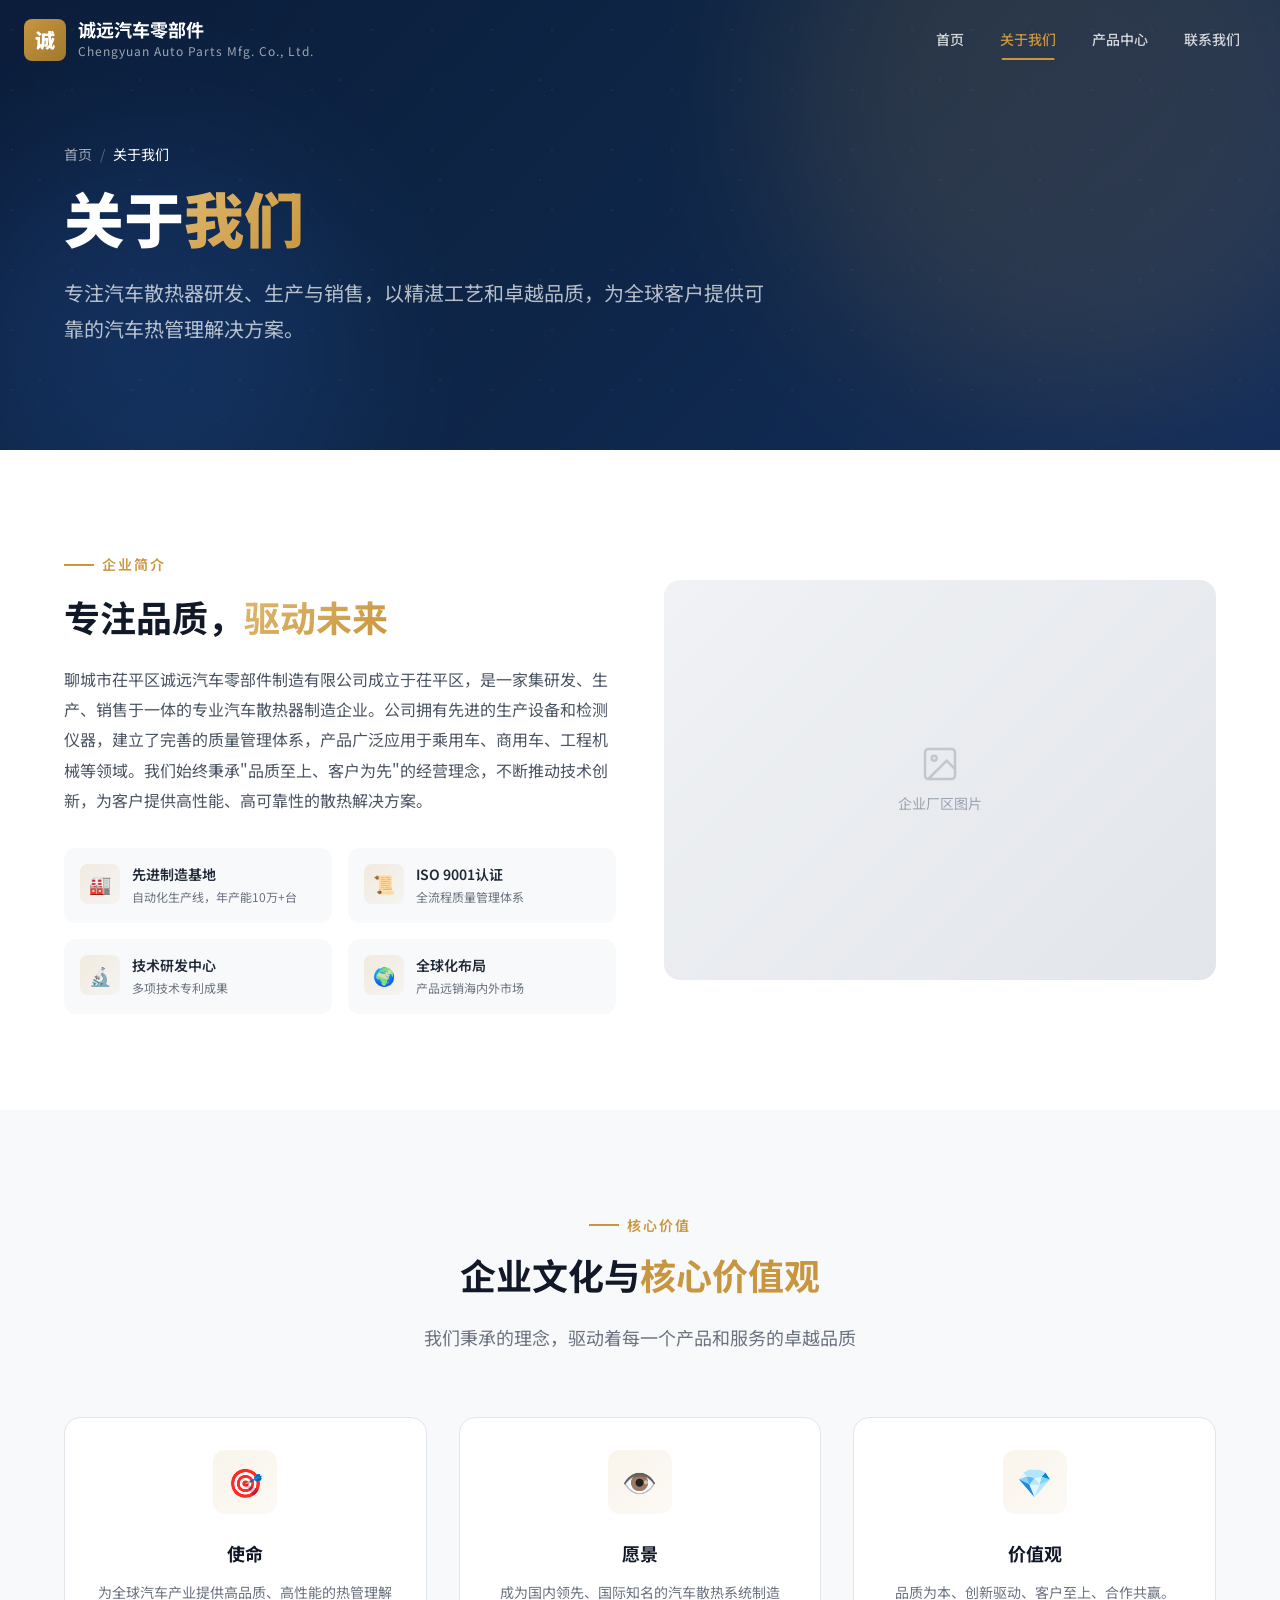
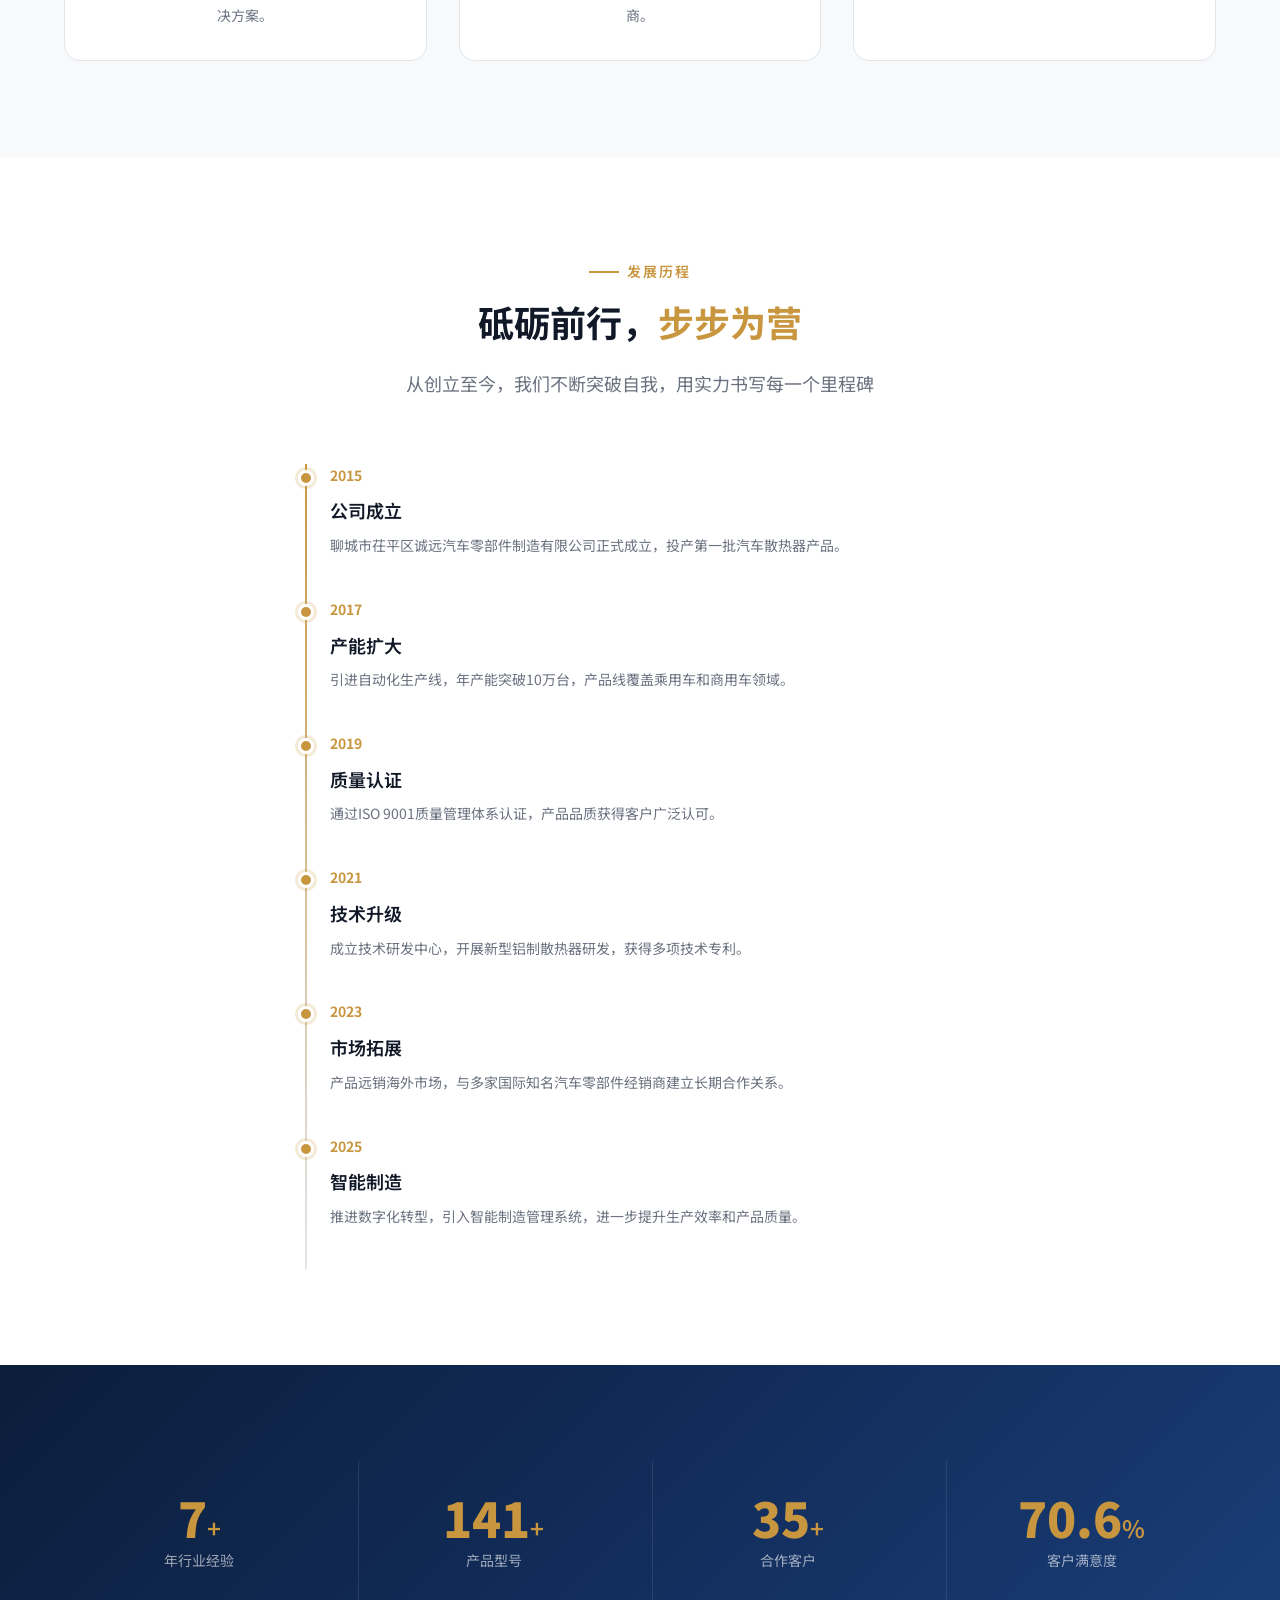
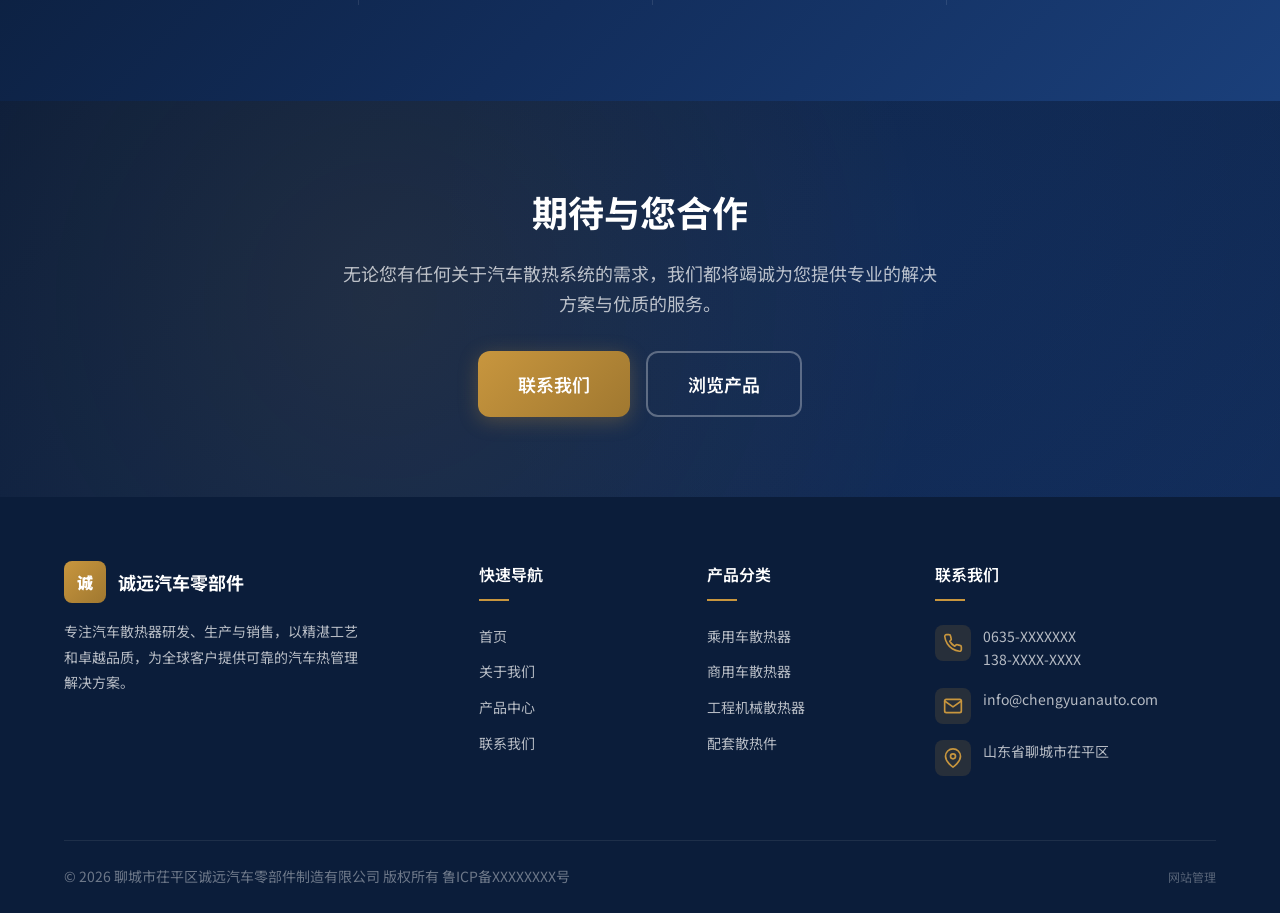
==== about.html @ 33e64402 "feat: init project with gitignore" ====
<!DOCTYPE html>
<html lang="zh-CN">
<head>
  <meta charset="UTF-8">
  <meta name="viewport" content="width=device-width, initial-scale=1.0">
  <meta http-equiv="X-UA-Compatible" content="IE=edge">

  <!-- SEO Meta -->
  <title>关于我们 - 诚远汽车零部件</title>
  <meta name="description" content="了解聊城市茌平区诚远汽车零部件制造有限公司 — 专注汽车散热器研发、生产与销售，以精湛工艺和卓越品质，为全球客户提供可靠的汽车热管理解决方案。">
  <meta name="keywords" content="诚远汽车零部件,关于我们,汽车散热器,散热器制造,企业介绍,发展历程,核心价值观">
  <meta name="author" content="聊城市茌平区诚远汽车零部件制造有限公司">

  <!-- Open Graph -->
  <meta property="og:title" content="关于我们 - 诚远汽车零部件">
  <meta property="og:description" content="专注汽车散热器研发、生产与销售，以精湛工艺和卓越品质，为全球客户提供可靠的汽车热管理解决方案。">
  <meta property="og:type" content="website">
  <meta property="og:locale" content="zh_CN">

  <!-- Favicon placeholder -->
  <link rel="icon" type="image/svg+xml" href="data:image/svg+xml,<svg xmlns='http://www.w3.org/2000/svg' viewBox='0 0 100 100'><text y='.9em' font-size='90'>🏭</text></svg>">

  <!-- Shared Styles -->
  <link rel="stylesheet" href="css/style.css">

  <!-- Page-specific styles -->
  <style>
    /* ---- About Intro Highlights ---- */
    .about-intro__text h2 {
      font-size: var(--font-size-4xl);
      font-weight: 700;
      color: var(--color-gray-900);
      line-height: 1.3;
      margin-bottom: var(--space-6);
    }

    .about-intro__text h2 .highlight {
      background: linear-gradient(135deg, var(--color-accent-light), var(--color-accent));
      -webkit-background-clip: text;
      -webkit-text-fill-color: transparent;
      background-clip: text;
    }

    .about-intro__text p {
      font-size: var(--font-size-base);
      color: var(--color-gray-600);
      line-height: 1.9;
      margin-bottom: var(--space-6);
    }

    .about-intro__highlights {
      display: grid;
      grid-template-columns: 1fr 1fr;
      gap: var(--space-4);
      margin-top: var(--space-8);
    }

    .about-intro__highlight-item {
      display: flex;
      align-items: flex-start;
      gap: var(--space-3);
      padding: var(--space-4);
      background: var(--color-gray-50);
      border-radius: var(--radius-lg);
      transition: all var(--transition-base);
    }

    .about-intro__highlight-item:hover {
      background: var(--color-white);
      box-shadow: var(--shadow-md);
      transform: translateY(-2px);
    }

    .about-intro__highlight-icon {
      width: 40px;
      height: 40px;
      background: linear-gradient(135deg, rgba(200,150,62,0.15), rgba(200,150,62,0.05));
      border-radius: var(--radius-md);
      display: flex;
      align-items: center;
      justify-content: center;
      font-size: 18px;
      flex-shrink: 0;
    }

    .about-intro__highlight-text {
      font-size: var(--font-size-sm);
      font-weight: 600;
      color: var(--color-gray-800);
      line-height: 1.5;
    }

    .about-intro__highlight-sub {
      font-size: var(--font-size-xs);
      color: var(--color-gray-500);
      font-weight: 400;
      margin-top: 2px;
    }

    /* ---- Values Section Header ---- */
    .values-section .section-header {
      text-align: center;
    }

    .values-section .section-subtitle {
      margin: 0 auto;
    }

    /* ---- Timeline Section Header ---- */
    .timeline-section .section-header {
      text-align: center;
    }

    .timeline-section .section-subtitle {
      margin: 0 auto;
    }

    .timeline-wrapper {
      max-width: 700px;
      margin: 0 auto;
    }

    /* ---- Stats divider line ---- */
    .stats-bar__item + .stats-bar__item {
      border-left: 1px solid rgba(255,255,255,0.1);
    }

    /* ---- Responsive for highlight grid ---- */
    @media (max-width: 480px) {
      .about-intro__highlights {
        grid-template-columns: 1fr;
      }

      .stats-bar__item + .stats-bar__item {
        border-left: none;
      }
    }
  </style>
</head>
<body>

  <!-- ==========================================================
       Section 1: Page Hero (.hero--small)
       ========================================================== -->
  <section class="hero hero--small">
    <div class="hero__bg-pattern"></div>
    <div class="hero__gradient-orb hero__gradient-orb--1"></div>
    <div class="hero__gradient-orb hero__gradient-orb--2"></div>
    <div class="container">
      <div class="hero__content" style="padding-top: 0;">
        <!-- Breadcrumb -->
        <nav class="breadcrumb" aria-label="面包屑导航">
          <a href="index.html">首页</a>
          <span class="separator">/</span>
          <span class="current">关于我们</span>
        </nav>
        <!-- Title -->
        <h1 class="hero__title" style="opacity:1; animation:none;">关于<span class="highlight">我们</span></h1>
        <!-- Subtitle populated from CMS -->
        <p class="hero__desc" id="hero-subtitle" style="opacity:1; animation:none;"></p>
      </div>
    </div>
  </section>

  <!-- ==========================================================
       Section 2: Company Intro
       ========================================================== -->
  <section class="section">
    <div class="container">
      <div class="about-intro">
        <!-- Left: Text Content -->
        <div class="about-intro__text reveal">
          <div class="section-label">企业简介</div>
          <h2>专注品质，<span class="highlight">驱动未来</span></h2>
          <p id="company-description"></p>
          <div class="about-intro__highlights" id="company-highlights">
            <!-- Populated by JS -->
          </div>
        </div>
        <!-- Right: Image Placeholder -->
        <div class="about-intro__image reveal reveal--delay-2" id="company-image">
          <!-- Populated by JS -->
        </div>
      </div>
    </div>
  </section>

  <!-- ==========================================================
       Section 3: Core Values
       ========================================================== -->
  <section class="section section--gray values-section">
    <div class="container">
      <div class="section-header text-center reveal">
        <div class="section-label" style="justify-content: center;">核心价值</div>
        <h2 class="section-title">企业文化与<span class="text-accent">核心价值观</span></h2>
        <p class="section-subtitle" style="margin: 0 auto;">我们秉承的理念，驱动着每一个产品和服务的卓越品质</p>
      </div>
      <div class="about-values" id="values-grid">
        <!-- Populated by JS -->
      </div>
    </div>
  </section>

  <!-- ==========================================================
       Section 4: Development History (Timeline)
       ========================================================== -->
  <section class="section timeline-section">
    <div class="container">
      <div class="section-header text-center reveal">
        <div class="section-label" style="justify-content: center;">发展历程</div>
        <h2 class="section-title">砥砺前行，<span class="text-accent">步步为营</span></h2>
        <p class="section-subtitle" style="margin: 0 auto;">从创立至今，我们不断突破自我，用实力书写每一个里程碑</p>
      </div>
      <div class="timeline-wrapper">
        <div class="timeline" id="timeline-list">
          <!-- Populated by JS -->
        </div>
      </div>
    </div>
  </section>

  <!-- ==========================================================
       Section 5: Stats Bar
       ========================================================== -->
  <section class="section section--accent-gradient">
    <div class="container">
      <div class="stats-bar reveal" id="stats-bar">
        <!-- Populated by JS -->
      </div>
    </div>
  </section>

  <!-- ==========================================================
       Section 6: CTA Section
       ========================================================== -->
  <section class="cta">
    <div class="cta__bg"></div>
    <div class="container">
      <div class="cta__content reveal">
        <h2 class="cta__title">期待与您合作</h2>
        <p class="cta__desc">无论您有任何关于汽车散热系统的需求，我们都将竭诚为您提供专业的解决方案与优质的服务。</p>
        <div style="display: flex; gap: var(--space-4); justify-content: center; flex-wrap: wrap;">
          <a href="contact.html" class="btn btn-primary btn-lg">联系我们</a>
          <a href="products.html" class="btn btn-outline btn-lg" style="border-color: rgba(255,255,255,0.3); color: var(--color-white);">浏览产品</a>
        </div>
      </div>
    </div>
  </section>

  <!-- ==========================================================
       Scripts
       ========================================================== -->
  <script src="js/data.js"></script>
  <script src="js/main.js"></script>
  <script>
    (function () {
      // ---- Read CMS data ----
      const company = CMS.get('company');
      const values  = CMS.get('values');
      const milestones = CMS.get('milestones');
      const stats   = CMS.get('stats');

      // ---- 1. Hero subtitle ----
      const heroSub = document.getElementById('hero-subtitle');
      if (heroSub) {
        heroSub.textContent = company.description || '';
      }

      // ---- 2. Company Intro ----
      const descEl = document.getElementById('company-description');
      if (descEl) {
        descEl.textContent = company.descriptionLong || company.description || '';
      }

      // Key highlights
      const highlightsData = [
        { icon: '🏭', title: '先进制造基地', sub: '自动化生产线，年产能10万+台' },
        { icon: '📜', title: 'ISO 9001认证', sub: '全流程质量管理体系' },
        { icon: '🔬', title: '技术研发中心', sub: '多项技术专利成果' },
        { icon: '🌍', title: '全球化布局', sub: '产品远销海内外市场' },
      ];

      const highlightsEl = document.getElementById('company-highlights');
      if (highlightsEl) {
        highlightsEl.innerHTML = highlightsData.map(h => `
          <div class="about-intro__highlight-item">
            <div class="about-intro__highlight-icon">${h.icon}</div>
            <div>
              <div class="about-intro__highlight-text">${h.title}</div>
              <div class="about-intro__highlight-sub">${h.sub}</div>
            </div>
          </div>
        `).join('');
      }

      // Company image
      const imgEl = document.getElementById('company-image');
      if (imgEl) {
        imgEl.innerHTML = getImageHTML('', '诚远汽车零部件厂区', '企业厂区图片');
      }

      // ---- 3. Core Values ----
      const valuesGrid = document.getElementById('values-grid');
      if (valuesGrid && values) {
        valuesGrid.innerHTML = values.map((v, i) => `
          <div class="feature-card reveal reveal--delay-${i + 1}">
            <div class="feature-card__icon">${v.icon}</div>
            <h3 class="feature-card__title">${v.title}</h3>
            <p class="feature-card__desc">${v.description}</p>
          </div>
        `).join('');
      }

      // ---- 4. Timeline ----
      const timelineList = document.getElementById('timeline-list');
      if (timelineList && milestones) {
        timelineList.innerHTML = milestones.map((m, i) => `
          <div class="timeline__item reveal reveal--delay-${Math.min(i + 1, 5)}">
            <div class="timeline__year">${m.year}</div>
            <h3 class="timeline__title">${m.title}</h3>
            <p class="timeline__desc">${m.description}</p>
          </div>
        `).join('');
      }

      // ---- 5. Stats Bar ----
      const statsBar = document.getElementById('stats-bar');
      if (statsBar && stats) {
        statsBar.innerHTML = stats.map(s => `
          <div class="stats-bar__item">
            <div class="stats-bar__number">
              <span data-count="${s.number}">0</span><span class="unit">${s.unit}</span>
            </div>
            <div class="stats-bar__label">${s.label}</div>
          </div>
        `).join('');
      }

      // ---- Initialize shared page components ----
      initPage();
    })();
  </script>

</body>
</html>
---- css/style.css ----
/* ===================================================
   诚远汽车零部件 — 企业官网设计系统
   Style: Premium Business / Navy + Gold
   =================================================== */

/* ---------- Google Fonts ---------- */
@import url('https://fonts.googleapis.com/css2?family=Noto+Sans+SC:wght@300;400;500;600;700;900&display=swap');

/* ---------- CSS Custom Properties ---------- */
:root {
  /* Brand Colors */
  --color-primary-dark: #0B1D3A;
  --color-primary: #122D5B;
  --color-primary-light: #1A3F7A;
  --color-accent: #C8963E;
  --color-accent-light: #E0B86E;
  --color-accent-dark: #A07830;

  /* Neutrals */
  --color-white: #FFFFFF;
  --color-gray-50: #F8F9FB;
  --color-gray-100: #F0F2F5;
  --color-gray-200: #E2E5EA;
  --color-gray-300: #C8CDD5;
  --color-gray-400: #9CA3AF;
  --color-gray-500: #6B7280;
  --color-gray-600: #4B5563;
  --color-gray-700: #374151;
  --color-gray-800: #1F2937;
  --color-gray-900: #111827;

  /* Semantic */
  --color-success: #10B981;
  --color-warning: #F59E0B;
  --color-error: #EF4444;
  --color-info: #3B82F6;

  /* Typography */
  --font-family: 'Noto Sans SC', -apple-system, BlinkMacSystemFont, 'Segoe UI', sans-serif;
  --font-size-xs: 0.75rem;
  --font-size-sm: 0.875rem;
  --font-size-base: 1rem;
  --font-size-lg: 1.125rem;
  --font-size-xl: 1.25rem;
  --font-size-2xl: 1.5rem;
  --font-size-3xl: 1.875rem;
  --font-size-4xl: 2.25rem;
  --font-size-5xl: 3rem;
  --font-size-6xl: 3.75rem;

  /* Spacing */
  --space-1: 0.25rem;
  --space-2: 0.5rem;
  --space-3: 0.75rem;
  --space-4: 1rem;
  --space-5: 1.25rem;
  --space-6: 1.5rem;
  --space-8: 2rem;
  --space-10: 2.5rem;
  --space-12: 3rem;
  --space-16: 4rem;
  --space-20: 5rem;
  --space-24: 6rem;

  /* Shadows */
  --shadow-sm: 0 1px 2px rgba(0,0,0,0.05);
  --shadow-md: 0 4px 6px -1px rgba(0,0,0,0.1), 0 2px 4px -2px rgba(0,0,0,0.1);
  --shadow-lg: 0 10px 15px -3px rgba(0,0,0,0.1), 0 4px 6px -4px rgba(0,0,0,0.1);
  --shadow-xl: 0 20px 25px -5px rgba(0,0,0,0.1), 0 8px 10px -6px rgba(0,0,0,0.1);
  --shadow-2xl: 0 25px 50px -12px rgba(0,0,0,0.25);
  --shadow-gold: 0 4px 20px rgba(200,150,62,0.3);

  /* Border Radius */
  --radius-sm: 4px;
  --radius-md: 8px;
  --radius-lg: 12px;
  --radius-xl: 16px;
  --radius-2xl: 24px;
  --radius-full: 9999px;

  /* Transitions */
  --transition-fast: 150ms ease;
  --transition-base: 250ms ease;
  --transition-slow: 400ms ease;
  --transition-spring: 500ms cubic-bezier(0.34, 1.56, 0.64, 1);

  /* Layout */
  --header-height: 80px;
  --container-max: 1200px;
  --container-wide: 1400px;
}

/* ---------- Reset & Base ---------- */
*, *::before, *::after {
  margin: 0;
  padding: 0;
  box-sizing: border-box;
}

html {
  scroll-behavior: smooth;
  font-size: 16px;
  -webkit-font-smoothing: antialiased;
  -moz-osx-font-smoothing: grayscale;
}

body {
  font-family: var(--font-family);
  font-size: var(--font-size-base);
  line-height: 1.7;
  color: var(--color-gray-700);
  background: var(--color-white);
  overflow-x: hidden;
}

img {
  max-width: 100%;
  height: auto;
  display: block;
}

a {
  text-decoration: none;
  color: inherit;
  transition: color var(--transition-base);
}

ul, ol {
  list-style: none;
}

button {
  cursor: pointer;
  font-family: inherit;
  border: none;
  background: none;
}

input, textarea, select {
  font-family: inherit;
  font-size: inherit;
}

/* ---------- Utility Classes ---------- */
.container {
  width: 100%;
  max-width: var(--container-max);
  margin: 0 auto;
  padding: 0 var(--space-6);
}

.container-wide {
  max-width: var(--container-wide);
}

.section {
  padding: var(--space-24) 0;
}

.section--dark {
  background: var(--color-primary-dark);
  color: var(--color-white);
}

.section--gray {
  background: var(--color-gray-50);
}

.section--accent-gradient {
  background: linear-gradient(135deg, var(--color-primary-dark) 0%, var(--color-primary) 50%, var(--color-primary-light) 100%);
  color: var(--color-white);
}

.text-center { text-align: center; }
.text-left { text-align: left; }
.text-right { text-align: right; }

.text-accent { color: var(--color-accent); }
.text-primary { color: var(--color-primary); }
.text-white { color: var(--color-white); }
.text-gray { color: var(--color-gray-500); }

.font-light { font-weight: 300; }
.font-medium { font-weight: 500; }
.font-semibold { font-weight: 600; }
.font-bold { font-weight: 700; }

.flex { display: flex; }
.flex-col { flex-direction: column; }
.flex-wrap { flex-wrap: wrap; }
.items-center { align-items: center; }
.justify-center { justify-content: center; }
.justify-between { justify-content: space-between; }
.gap-4 { gap: var(--space-4); }
.gap-6 { gap: var(--space-6); }
.gap-8 { gap: var(--space-8); }

/* ---------- Typography ---------- */
.section-label {
  display: inline-flex;
  align-items: center;
  gap: var(--space-2);
  font-size: var(--font-size-sm);
  font-weight: 600;
  color: var(--color-accent);
  text-transform: uppercase;
  letter-spacing: 2px;
  margin-bottom: var(--space-4);
}

.section-label::before {
  content: '';
  display: inline-block;
  width: 30px;
  height: 2px;
  background: var(--color-accent);
}

.section-title {
  font-size: var(--font-size-4xl);
  font-weight: 700;
  line-height: 1.2;
  margin-bottom: var(--space-6);
  color: var(--color-gray-900);
}

.section--dark .section-title,
.section--accent-gradient .section-title {
  color: var(--color-white);
}

.section-subtitle {
  font-size: var(--font-size-lg);
  color: var(--color-gray-500);
  max-width: 600px;
  line-height: 1.8;
}

.section--dark .section-subtitle,
.section--accent-gradient .section-subtitle {
  color: rgba(255,255,255,0.7);
}

.section-header {
  margin-bottom: var(--space-16);
}

/* ---------- Buttons ---------- */
.btn {
  display: inline-flex;
  align-items: center;
  justify-content: center;
  gap: var(--space-2);
  padding: var(--space-3) var(--space-8);
  font-size: var(--font-size-base);
  font-weight: 600;
  border-radius: var(--radius-md);
  transition: all var(--transition-base);
  white-space: nowrap;
  position: relative;
  overflow: hidden;
}

.btn::after {
  content: '';
  position: absolute;
  inset: 0;
  background: linear-gradient(120deg, transparent 30%, rgba(255,255,255,0.15) 50%, transparent 70%);
  transform: translateX(-100%);
  transition: transform 0.6s ease;
}

.btn:hover::after {
  transform: translateX(100%);
}

.btn-primary {
  background: linear-gradient(135deg, var(--color-accent) 0%, var(--color-accent-dark) 100%);
  color: var(--color-white);
  box-shadow: var(--shadow-gold);
}

.btn-primary:hover {
  transform: translateY(-2px);
  box-shadow: 0 6px 25px rgba(200,150,62,0.4);
}

.btn-outline {
  border: 2px solid var(--color-accent);
  color: var(--color-accent);
  background: transparent;
}

.btn-outline:hover {
  background: var(--color-accent);
  color: var(--color-white);
  transform: translateY(-2px);
}

.btn-white {
  background: var(--color-white);
  color: var(--color-primary-dark);
  box-shadow: var(--shadow-md);
}

.btn-white:hover {
  transform: translateY(-2px);
  box-shadow: var(--shadow-lg);
}

.btn-lg {
  padding: var(--space-4) var(--space-10);
  font-size: var(--font-size-lg);
  border-radius: var(--radius-lg);
}

.btn-sm {
  padding: var(--space-2) var(--space-5);
  font-size: var(--font-size-sm);
}

/* ---------- Header / Navigation ---------- */
.header {
  position: fixed;
  top: 0;
  left: 0;
  right: 0;
  height: var(--header-height);
  z-index: 1000;
  transition: all var(--transition-slow);
}

.header--transparent {
  background: transparent;
}

.header--solid {
  background: rgba(11, 29, 58, 0.95);
  backdrop-filter: blur(20px);
  -webkit-backdrop-filter: blur(20px);
  box-shadow: 0 2px 20px rgba(0,0,0,0.2);
}

.header__inner {
  display: flex;
  align-items: center;
  justify-content: space-between;
  height: 100%;
  max-width: var(--container-wide);
  margin: 0 auto;
  padding: 0 var(--space-6);
}

.header__logo {
  display: flex;
  align-items: center;
  gap: var(--space-3);
}

.header__logo-img {
  height: 42px;
  width: auto;
}

.header__logo-placeholder {
  width: 42px;
  height: 42px;
  background: linear-gradient(135deg, var(--color-accent), var(--color-accent-dark));
  border-radius: var(--radius-md);
  display: flex;
  align-items: center;
  justify-content: center;
  font-weight: 900;
  font-size: var(--font-size-xl);
  color: var(--color-white);
}

.header__logo-text {
  display: flex;
  flex-direction: column;
}

.header__logo-name {
  font-size: var(--font-size-lg);
  font-weight: 700;
  color: var(--color-white);
  line-height: 1.2;
}

.header__logo-sub {
  font-size: var(--font-size-xs);
  color: rgba(255,255,255,0.6);
  letter-spacing: 1px;
}

.header__nav {
  display: flex;
  align-items: center;
  gap: var(--space-1);
}

.header__nav-link {
  padding: var(--space-2) var(--space-4);
  font-size: var(--font-size-sm);
  font-weight: 500;
  color: rgba(255,255,255,0.8);
  border-radius: var(--radius-md);
  transition: all var(--transition-base);
  position: relative;
}

.header__nav-link::after {
  content: '';
  position: absolute;
  bottom: 0;
  left: 50%;
  transform: translateX(-50%);
  width: 0;
  height: 2px;
  background: var(--color-accent);
  transition: width var(--transition-base);
  border-radius: 1px;
}

.header__nav-link:hover,
.header__nav-link--active {
  color: var(--color-white);
}

.header__nav-link:hover::after,
.header__nav-link--active::after {
  width: 60%;
}

.header__nav-link--active {
  color: var(--color-accent);
}

/* Mobile Menu Toggle */
.header__menu-toggle {
  display: none;
  flex-direction: column;
  gap: 5px;
  padding: var(--space-2);
  cursor: pointer;
  z-index: 1001;
}

.header__menu-toggle span {
  display: block;
  width: 24px;
  height: 2px;
  background: var(--color-white);
  border-radius: 2px;
  transition: all var(--transition-base);
}

.header__menu-toggle.active span:nth-child(1) {
  transform: rotate(45deg) translate(5px, 5px);
}

.header__menu-toggle.active span:nth-child(2) {
  opacity: 0;
}

.header__menu-toggle.active span:nth-child(3) {
  transform: rotate(-45deg) translate(5px, -5px);
}

/* ---------- Hero Section ---------- */
.hero {
  position: relative;
  min-height: 100vh;
  display: flex;
  align-items: center;
  background: linear-gradient(135deg, var(--color-primary-dark) 0%, #0d2444 40%, var(--color-primary) 100%);
  overflow: hidden;
}

.hero--small {
  min-height: 50vh;
  padding-top: var(--header-height);
}

.hero__bg-pattern {
  position: absolute;
  inset: 0;
  opacity: 0.08;
  background-image: 
    radial-gradient(circle at 20% 50%, var(--color-accent) 1px, transparent 1px),
    radial-gradient(circle at 80% 20%, var(--color-accent) 1px, transparent 1px),
    radial-gradient(circle at 40% 80%, var(--color-accent) 1px, transparent 1px);
  background-size: 60px 60px, 80px 80px, 100px 100px;
}

.hero__gradient-orb {
  position: absolute;
  border-radius: 50%;
  filter: blur(80px);
  opacity: 0.15;
}

.hero__gradient-orb--1 {
  width: 600px;
  height: 600px;
  background: var(--color-accent);
  top: -200px;
  right: -100px;
  animation: float 8s ease-in-out infinite;
}

.hero__gradient-orb--2 {
  width: 400px;
  height: 400px;
  background: var(--color-info);
  bottom: -100px;
  left: -50px;
  animation: float 10s ease-in-out infinite reverse;
}

@keyframes float {
  0%, 100% { transform: translate(0, 0); }
  50% { transform: translate(30px, -30px); }
}

.hero__content {
  position: relative;
  z-index: 2;
  max-width: 700px;
  padding-top: var(--header-height);
}

.hero__label {
  display: inline-flex;
  align-items: center;
  gap: var(--space-2);
  padding: var(--space-2) var(--space-4);
  background: rgba(200,150,62,0.15);
  border: 1px solid rgba(200,150,62,0.3);
  border-radius: var(--radius-full);
  color: var(--color-accent-light);
  font-size: var(--font-size-sm);
  font-weight: 500;
  margin-bottom: var(--space-8);
  animation: fadeInUp 0.8s ease forwards;
}

.hero__title {
  font-size: var(--font-size-6xl);
  font-weight: 900;
  color: var(--color-white);
  line-height: 1.15;
  margin-bottom: var(--space-6);
  animation: fadeInUp 0.8s ease 0.1s forwards;
  opacity: 0;
}

.hero__title .highlight {
  background: linear-gradient(135deg, var(--color-accent-light), var(--color-accent));
  -webkit-background-clip: text;
  -webkit-text-fill-color: transparent;
  background-clip: text;
}

.hero__desc {
  font-size: var(--font-size-xl);
  color: rgba(255,255,255,0.7);
  line-height: 1.8;
  margin-bottom: var(--space-10);
  animation: fadeInUp 0.8s ease 0.2s forwards;
  opacity: 0;
}

.hero__actions {
  display: flex;
  gap: var(--space-4);
  animation: fadeInUp 0.8s ease 0.3s forwards;
  opacity: 0;
}

.hero__stats {
  display: flex;
  gap: var(--space-12);
  margin-top: var(--space-16);
  padding-top: var(--space-8);
  border-top: 1px solid rgba(255,255,255,0.1);
  animation: fadeInUp 0.8s ease 0.4s forwards;
  opacity: 0;
}

.hero__stat-number {
  font-size: var(--font-size-4xl);
  font-weight: 900;
  color: var(--color-accent);
  line-height: 1;
  margin-bottom: var(--space-1);
}

.hero__stat-label {
  font-size: var(--font-size-sm);
  color: rgba(255,255,255,0.5);
}

/* Hero Image Side */
.hero__visual {
  position: absolute;
  right: 0;
  top: 50%;
  transform: translateY(-50%);
  width: 45%;
  height: 80%;
  display: flex;
  align-items: center;
  justify-content: center;
  z-index: 1;
}

.hero__visual-placeholder {
  width: 90%;
  height: 70%;
  background: linear-gradient(135deg, rgba(200,150,62,0.1), rgba(26,63,122,0.2));
  border: 1px solid rgba(200,150,62,0.2);
  border-radius: var(--radius-2xl);
  display: flex;
  align-items: center;
  justify-content: center;
  flex-direction: column;
  gap: var(--space-4);
  color: rgba(255,255,255,0.3);
  backdrop-filter: blur(10px);
}

.hero__visual-placeholder svg {
  width: 80px;
  height: 80px;
  opacity: 0.4;
}

.hero__visual-placeholder img {
  width: 100%;
  height: 100%;
  object-fit: cover;
  border-radius: var(--radius-2xl);
}

/* ---------- Cards ---------- */
.card {
  background: var(--color-white);
  border-radius: var(--radius-xl);
  overflow: hidden;
  box-shadow: var(--shadow-md);
  transition: all var(--transition-slow);
  position: relative;
}

.card:hover {
  transform: translateY(-8px);
  box-shadow: var(--shadow-xl);
}

.card__image {
  width: 100%;
  height: 220px;
  background: linear-gradient(135deg, var(--color-gray-100), var(--color-gray-200));
  display: flex;
  align-items: center;
  justify-content: center;
  overflow: hidden;
  position: relative;
}

.card__image img {
  width: 100%;
  height: 100%;
  object-fit: cover;
  transition: transform var(--transition-slow);
}

.card:hover .card__image img {
  transform: scale(1.05);
}

.card__image-placeholder {
  color: var(--color-gray-400);
  font-size: var(--font-size-sm);
  display: flex;
  flex-direction: column;
  align-items: center;
  gap: var(--space-2);
}

.card__image-placeholder svg {
  width: 48px;
  height: 48px;
  opacity: 0.5;
}

.card__body {
  padding: var(--space-6);
}

.card__tag {
  display: inline-block;
  padding: var(--space-1) var(--space-3);
  background: rgba(200,150,62,0.1);
  color: var(--color-accent);
  font-size: var(--font-size-xs);
  font-weight: 600;
  border-radius: var(--radius-full);
  margin-bottom: var(--space-3);
}

.card__title {
  font-size: var(--font-size-xl);
  font-weight: 700;
  color: var(--color-gray-900);
  margin-bottom: var(--space-3);
  line-height: 1.3;
}

.card__desc {
  font-size: var(--font-size-sm);
  color: var(--color-gray-500);
  line-height: 1.7;
  margin-bottom: var(--space-4);
}

.card__link {
  display: inline-flex;
  align-items: center;
  gap: var(--space-2);
  font-size: var(--font-size-sm);
  font-weight: 600;
  color: var(--color-accent);
  transition: gap var(--transition-base);
}

.card__link:hover {
  gap: var(--space-3);
}

/* Feature Card (Icon-based) */
.feature-card {
  background: var(--color-white);
  border-radius: var(--radius-xl);
  padding: var(--space-8);
  text-align: center;
  transition: all var(--transition-slow);
  border: 1px solid var(--color-gray-200);
  position: relative;
  overflow: hidden;
}

.feature-card::before {
  content: '';
  position: absolute;
  top: 0;
  left: 0;
  right: 0;
  height: 3px;
  background: linear-gradient(90deg, var(--color-accent), var(--color-accent-light));
  transform: scaleX(0);
  transition: transform var(--transition-slow);
}

.feature-card:hover {
  transform: translateY(-6px);
  box-shadow: var(--shadow-xl);
  border-color: transparent;
}

.feature-card:hover::before {
  transform: scaleX(1);
}

.feature-card__icon {
  width: 64px;
  height: 64px;
  margin: 0 auto var(--space-6);
  background: linear-gradient(135deg, rgba(200,150,62,0.1), rgba(200,150,62,0.05));
  border-radius: var(--radius-lg);
  display: flex;
  align-items: center;
  justify-content: center;
  font-size: 28px;
  color: var(--color-accent);
  transition: all var(--transition-slow);
}

.feature-card:hover .feature-card__icon {
  background: linear-gradient(135deg, var(--color-accent), var(--color-accent-dark));
  color: var(--color-white);
  transform: scale(1.1);
}

.feature-card__title {
  font-size: var(--font-size-lg);
  font-weight: 700;
  color: var(--color-gray-900);
  margin-bottom: var(--space-3);
}

.feature-card__desc {
  font-size: var(--font-size-sm);
  color: var(--color-gray-500);
  line-height: 1.7;
}

/* ---------- Stats Bar ---------- */
.stats-bar {
  display: grid;
  grid-template-columns: repeat(4, 1fr);
  gap: var(--space-6);
}

.stats-bar__item {
  text-align: center;
  padding: var(--space-8) var(--space-4);
}

.stats-bar__number {
  font-size: var(--font-size-5xl);
  font-weight: 900;
  color: var(--color-accent);
  line-height: 1;
  margin-bottom: var(--space-2);
}

.stats-bar__number .unit {
  font-size: var(--font-size-2xl);
  font-weight: 600;
}

.stats-bar__label {
  font-size: var(--font-size-sm);
  color: rgba(255,255,255,0.6);
  font-weight: 400;
}

/* ---------- Grid Layouts ---------- */
.grid-2 {
  display: grid;
  grid-template-columns: repeat(2, 1fr);
  gap: var(--space-8);
}

.grid-3 {
  display: grid;
  grid-template-columns: repeat(3, 1fr);
  gap: var(--space-8);
}

.grid-4 {
  display: grid;
  grid-template-columns: repeat(4, 1fr);
  gap: var(--space-6);
}

/* ---------- CTA Section ---------- */
.cta {
  position: relative;
  padding: var(--space-20) 0;
  background: linear-gradient(135deg, var(--color-primary-dark) 0%, var(--color-primary) 100%);
  overflow: hidden;
}

.cta__bg {
  position: absolute;
  inset: 0;
  background: 
    radial-gradient(circle at 30% 50%, rgba(200,150,62,0.1) 0%, transparent 60%),
    radial-gradient(circle at 70% 30%, rgba(59,130,246,0.05) 0%, transparent 50%);
}

.cta__content {
  position: relative;
  z-index: 1;
  text-align: center;
  max-width: 600px;
  margin: 0 auto;
}

.cta__title {
  font-size: var(--font-size-4xl);
  font-weight: 700;
  color: var(--color-white);
  margin-bottom: var(--space-4);
}

.cta__desc {
  font-size: var(--font-size-lg);
  color: rgba(255,255,255,0.7);
  margin-bottom: var(--space-8);
}

/* ---------- Footer ---------- */
.footer {
  background: var(--color-primary-dark);
  color: rgba(255,255,255,0.7);
  padding-top: var(--space-16);
}

.footer__grid {
  display: grid;
  grid-template-columns: 2fr 1fr 1fr 1.5fr;
  gap: var(--space-10);
  padding-bottom: var(--space-12);
}

.footer__brand {
  display: flex;
  flex-direction: column;
  gap: var(--space-4);
}

.footer__brand-logo {
  display: flex;
  align-items: center;
  gap: var(--space-3);
}

.footer__brand-name {
  font-size: var(--font-size-lg);
  font-weight: 700;
  color: var(--color-white);
}

.footer__brand-desc {
  font-size: var(--font-size-sm);
  line-height: 1.8;
  max-width: 300px;
}

.footer__title {
  font-size: var(--font-size-base);
  font-weight: 600;
  color: var(--color-white);
  margin-bottom: var(--space-6);
  position: relative;
  padding-bottom: var(--space-3);
}

.footer__title::after {
  content: '';
  position: absolute;
  bottom: 0;
  left: 0;
  width: 30px;
  height: 2px;
  background: var(--color-accent);
}

.footer__links {
  display: flex;
  flex-direction: column;
  gap: var(--space-3);
}

.footer__link {
  font-size: var(--font-size-sm);
  transition: all var(--transition-base);
  display: flex;
  align-items: center;
  gap: var(--space-2);
}

.footer__link:hover {
  color: var(--color-accent);
  transform: translateX(4px);
}

.footer__contact-item {
  display: flex;
  align-items: flex-start;
  gap: var(--space-3);
  margin-bottom: var(--space-4);
  font-size: var(--font-size-sm);
}

.footer__contact-icon {
  width: 36px;
  height: 36px;
  background: rgba(200,150,62,0.15);
  border-radius: var(--radius-md);
  display: flex;
  align-items: center;
  justify-content: center;
  flex-shrink: 0;
  color: var(--color-accent);
  font-size: 16px;
}

.footer__bottom {
  border-top: 1px solid rgba(255,255,255,0.08);
  padding: var(--space-6) 0;
  display: flex;
  align-items: center;
  justify-content: space-between;
  font-size: var(--font-size-sm);
  color: rgba(255,255,255,0.4);
}

/* ---------- Breadcrumb ---------- */
.breadcrumb {
  display: flex;
  align-items: center;
  gap: var(--space-2);
  font-size: var(--font-size-sm);
  color: rgba(255,255,255,0.6);
  margin-bottom: var(--space-4);
}

.breadcrumb a {
  color: rgba(255,255,255,0.6);
  transition: color var(--transition-base);
}

.breadcrumb a:hover {
  color: var(--color-accent);
}

.breadcrumb .separator {
  color: rgba(255,255,255,0.3);
}

.breadcrumb .current {
  color: var(--color-white);
}

/* ---------- Timeline ---------- */
.timeline {
  position: relative;
  padding-left: var(--space-10);
}

.timeline::before {
  content: '';
  position: absolute;
  left: 15px;
  top: 0;
  bottom: 0;
  width: 2px;
  background: linear-gradient(180deg, var(--color-accent), var(--color-gray-200));
}

.timeline__item {
  position: relative;
  padding-bottom: var(--space-10);
}

.timeline__item::before {
  content: '';
  position: absolute;
  left: calc(-1 * var(--space-10) + 8px);
  top: 6px;
  width: 16px;
  height: 16px;
  background: var(--color-accent);
  border-radius: 50%;
  border: 3px solid var(--color-white);
  box-shadow: 0 0 0 3px rgba(200,150,62,0.2);
}

.timeline__year {
  font-size: var(--font-size-sm);
  font-weight: 700;
  color: var(--color-accent);
  margin-bottom: var(--space-2);
}

.timeline__title {
  font-size: var(--font-size-lg);
  font-weight: 600;
  color: var(--color-gray-900);
  margin-bottom: var(--space-2);
}

.timeline__desc {
  font-size: var(--font-size-sm);
  color: var(--color-gray-500);
  line-height: 1.7;
}

/* ---------- Contact Form ---------- */
.form-group {
  margin-bottom: var(--space-5);
}

.form-label {
  display: block;
  font-size: var(--font-size-sm);
  font-weight: 600;
  color: var(--color-gray-700);
  margin-bottom: var(--space-2);
}

.form-input {
  width: 100%;
  padding: var(--space-3) var(--space-4);
  border: 1px solid var(--color-gray-300);
  border-radius: var(--radius-md);
  font-size: var(--font-size-base);
  color: var(--color-gray-800);
  background: var(--color-white);
  transition: all var(--transition-base);
  outline: none;
}

.form-input:focus {
  border-color: var(--color-accent);
  box-shadow: 0 0 0 3px rgba(200,150,62,0.15);
}

.form-input::placeholder {
  color: var(--color-gray-400);
}

textarea.form-input {
  resize: vertical;
  min-height: 120px;
}

/* ---------- Partners / Clients Logo Grid ---------- */
.partners-grid {
  display: grid;
  grid-template-columns: repeat(5, 1fr);
  gap: var(--space-6);
  align-items: center;
}

.partner-logo {
  height: 60px;
  display: flex;
  align-items: center;
  justify-content: center;
  padding: var(--space-4);
  background: rgba(255,255,255,0.05);
  border: 1px solid rgba(255,255,255,0.1);
  border-radius: var(--radius-md);
  transition: all var(--transition-base);
  color: rgba(255,255,255,0.4);
  font-size: var(--font-size-sm);
}

.partner-logo:hover {
  background: rgba(255,255,255,0.1);
  border-color: rgba(200,150,62,0.3);
  color: var(--color-accent);
}

/* ---------- Scroll Reveal Animations ---------- */
.reveal {
  opacity: 0;
  transform: translateY(30px);
  transition: opacity 0.8s ease, transform 0.8s ease;
}

.reveal--visible {
  opacity: 1;
  transform: translateY(0);
}

.reveal--delay-1 { transition-delay: 0.1s; }
.reveal--delay-2 { transition-delay: 0.2s; }
.reveal--delay-3 { transition-delay: 0.3s; }
.reveal--delay-4 { transition-delay: 0.4s; }
.reveal--delay-5 { transition-delay: 0.5s; }

/* Fade In Up animation */
@keyframes fadeInUp {
  from {
    opacity: 0;
    transform: translateY(30px);
  }
  to {
    opacity: 1;
    transform: translateY(0);
  }
}

@keyframes fadeIn {
  from { opacity: 0; }
  to { opacity: 1; }
}

@keyframes slideInLeft {
  from {
    opacity: 0;
    transform: translateX(-30px);
  }
  to {
    opacity: 1;
    transform: translateX(0);
  }
}

@keyframes slideInRight {
  from {
    opacity: 0;
    transform: translateX(30px);
  }
  to {
    opacity: 1;
    transform: translateX(0);
  }
}

/* Counter animation */
@keyframes countUp {
  from { opacity: 0; transform: translateY(20px); }
  to { opacity: 1; transform: translateY(0); }
}

/* ---------- Scroll to Top ---------- */
.scroll-top {
  position: fixed;
  bottom: var(--space-8);
  right: var(--space-8);
  width: 48px;
  height: 48px;
  background: linear-gradient(135deg, var(--color-accent), var(--color-accent-dark));
  border-radius: 50%;
  display: flex;
  align-items: center;
  justify-content: center;
  color: var(--color-white);
  font-size: 20px;
  box-shadow: var(--shadow-gold);
  cursor: pointer;
  opacity: 0;
  visibility: hidden;
  transform: translateY(20px);
  transition: all var(--transition-base);
  z-index: 100;
}

.scroll-top--visible {
  opacity: 1;
  visibility: visible;
  transform: translateY(0);
}

.scroll-top:hover {
  transform: translateY(-4px);
  box-shadow: 0 6px 25px rgba(200,150,62,0.5);
}

/* ---------- Page Loader ---------- */
.page-loader {
  position: fixed;
  inset: 0;
  background: var(--color-primary-dark);
  display: flex;
  align-items: center;
  justify-content: center;
  z-index: 9999;
  transition: opacity 0.5s ease, visibility 0.5s ease;
}

.page-loader--hidden {
  opacity: 0;
  visibility: hidden;
}

.page-loader__spinner {
  width: 48px;
  height: 48px;
  border: 3px solid rgba(200,150,62,0.2);
  border-top-color: var(--color-accent);
  border-radius: 50%;
  animation: spin 0.8s linear infinite;
}

@keyframes spin {
  to { transform: rotate(360deg); }
}

/* ---------- Image Placeholder ---------- */
.img-placeholder {
  background: linear-gradient(135deg, var(--color-gray-100), var(--color-gray-200));
  display: flex;
  align-items: center;
  justify-content: center;
  flex-direction: column;
  gap: var(--space-2);
  color: var(--color-gray-400);
  font-size: var(--font-size-sm);
}

.img-placeholder svg {
  width: 40px;
  height: 40px;
  opacity: 0.5;
}

/* ---------- About Page Specific ---------- */
.about-intro {
  display: grid;
  grid-template-columns: 1fr 1fr;
  gap: var(--space-12);
  align-items: center;
}

.about-intro__image {
  border-radius: var(--radius-xl);
  overflow: hidden;
  height: 400px;
}

.about-values {
  display: grid;
  grid-template-columns: repeat(3, 1fr);
  gap: var(--space-8);
}

/* ---------- Contact Page Specific ---------- */
.contact-grid {
  display: grid;
  grid-template-columns: 1fr 1fr;
  gap: var(--space-12);
}

.contact-info-card {
  display: flex;
  gap: var(--space-4);
  padding: var(--space-6);
  background: var(--color-gray-50);
  border-radius: var(--radius-lg);
  transition: all var(--transition-base);
}

.contact-info-card:hover {
  background: var(--color-white);
  box-shadow: var(--shadow-lg);
  transform: translateY(-4px);
}

.contact-info-card__icon {
  width: 52px;
  height: 52px;
  background: linear-gradient(135deg, var(--color-accent), var(--color-accent-dark));
  border-radius: var(--radius-lg);
  display: flex;
  align-items: center;
  justify-content: center;
  flex-shrink: 0;
  color: var(--color-white);
  font-size: 22px;
}

.contact-info-card__title {
  font-size: var(--font-size-base);
  font-weight: 600;
  color: var(--color-gray-900);
  margin-bottom: var(--space-1);
}

.contact-info-card__text {
  font-size: var(--font-size-sm);
  color: var(--color-gray-500);
  line-height: 1.6;
}

/* ---------- Map placeholder ---------- */
.map-placeholder {
  width: 100%;
  height: 300px;
  background: linear-gradient(135deg, var(--color-gray-100), var(--color-gray-200));
  border-radius: var(--radius-xl);
  display: flex;
  align-items: center;
  justify-content: center;
  color: var(--color-gray-400);
  font-size: var(--font-size-sm);
  margin-top: var(--space-12);
}

/* ---------- Products Filter ---------- */
.products-filter {
  display: flex;
  gap: var(--space-2);
  flex-wrap: wrap;
  margin-bottom: var(--space-10);
}

.products-filter__btn {
  padding: var(--space-2) var(--space-5);
  border-radius: var(--radius-full);
  font-size: var(--font-size-sm);
  font-weight: 500;
  color: var(--color-gray-600);
  background: var(--color-gray-100);
  transition: all var(--transition-base);
  cursor: pointer;
}

.products-filter__btn:hover {
  background: var(--color-gray-200);
  color: var(--color-gray-800);
}

.products-filter__btn--active {
  background: linear-gradient(135deg, var(--color-accent), var(--color-accent-dark));
  color: var(--color-white);
}

/* ---------- Product Detail Modal ---------- */
.modal-overlay {
  position: fixed;
  inset: 0;
  background: rgba(0,0,0,0.6);
  backdrop-filter: blur(4px);
  z-index: 2000;
  display: flex;
  align-items: center;
  justify-content: center;
  padding: var(--space-6);
  opacity: 0;
  visibility: hidden;
  transition: all var(--transition-base);
}

.modal-overlay--active {
  opacity: 1;
  visibility: visible;
}

.modal {
  background: var(--color-white);
  border-radius: var(--radius-xl);
  max-width: 600px;
  width: 100%;
  max-height: 80vh;
  overflow-y: auto;
  transform: translateY(20px) scale(0.95);
  transition: transform var(--transition-slow);
}

.modal-overlay--active .modal {
  transform: translateY(0) scale(1);
}

.modal__header {
  padding: var(--space-6);
  border-bottom: 1px solid var(--color-gray-200);
  display: flex;
  align-items: center;
  justify-content: space-between;
}

.modal__title {
  font-size: var(--font-size-xl);
  font-weight: 700;
  color: var(--color-gray-900);
}

.modal__close {
  width: 36px;
  height: 36px;
  border-radius: 50%;
  display: flex;
  align-items: center;
  justify-content: center;
  font-size: 20px;
  color: var(--color-gray-500);
  transition: all var(--transition-base);
}

.modal__close:hover {
  background: var(--color-gray-100);
  color: var(--color-gray-800);
}

.modal__body {
  padding: var(--space-6);
}

/* ---------- Toast / Notification ---------- */
.toast-container {
  position: fixed;
  top: var(--space-6);
  right: var(--space-6);
  z-index: 3000;
  display: flex;
  flex-direction: column;
  gap: var(--space-3);
}

.toast {
  padding: var(--space-4) var(--space-6);
  background: var(--color-white);
  border-radius: var(--radius-lg);
  box-shadow: var(--shadow-xl);
  display: flex;
  align-items: center;
  gap: var(--space-3);
  font-size: var(--font-size-sm);
  font-weight: 500;
  animation: slideInRight 0.3s ease;
  border-left: 4px solid var(--color-success);
}

.toast--error {
  border-left-color: var(--color-error);
}

.toast--warning {
  border-left-color: var(--color-warning);
}

/* ---------- Responsive ---------- */
@media (max-width: 1024px) {
  .hero__visual {
    display: none;
  }

  .hero__content {
    max-width: 100%;
  }

  .grid-4 {
    grid-template-columns: repeat(2, 1fr);
  }

  .footer__grid {
    grid-template-columns: repeat(2, 1fr);
  }

  .stats-bar {
    grid-template-columns: repeat(2, 1fr);
  }

  .about-intro {
    grid-template-columns: 1fr;
  }
}

@media (max-width: 768px) {
  :root {
    --header-height: 64px;
  }

  .header__menu-toggle {
    display: flex;
  }

  .header__nav {
    position: fixed;
    top: 0;
    right: -100%;
    width: 280px;
    height: 100vh;
    background: var(--color-primary-dark);
    flex-direction: column;
    align-items: stretch;
    padding: calc(var(--header-height) + var(--space-6)) var(--space-6) var(--space-6);
    transition: right var(--transition-slow);
    box-shadow: -5px 0 30px rgba(0,0,0,0.3);
  }

  .header__nav--open {
    right: 0;
  }

  .header__nav-link {
    padding: var(--space-3) var(--space-4);
    font-size: var(--font-size-base);
    border-bottom: 1px solid rgba(255,255,255,0.05);
  }

  .hero__title {
    font-size: var(--font-size-4xl);
  }

  .hero__stats {
    flex-direction: column;
    gap: var(--space-6);
  }

  .hero__actions {
    flex-direction: column;
  }

  .section-title {
    font-size: var(--font-size-3xl);
  }

  .grid-2, .grid-3, .grid-4 {
    grid-template-columns: 1fr;
  }

  .stats-bar {
    grid-template-columns: repeat(2, 1fr);
  }

  .footer__grid {
    grid-template-columns: 1fr;
  }

  .footer__bottom {
    flex-direction: column;
    gap: var(--space-3);
    text-align: center;
  }

  .contact-grid {
    grid-template-columns: 1fr;
  }

  .about-values {
    grid-template-columns: 1fr;
  }

  .partners-grid {
    grid-template-columns: repeat(3, 1fr);
  }

  .section {
    padding: var(--space-16) 0;
  }

  .breadcrumb {
    font-size: var(--font-size-xs);
  }

  .products-filter {
    justify-content: center;
  }
}

@media (max-width: 480px) {
  .hero__title {
    font-size: var(--font-size-3xl);
  }

  .hero__desc {
    font-size: var(--font-size-base);
  }

  .stats-bar__number {
    font-size: var(--font-size-3xl);
  }

  .partners-grid {
    grid-template-columns: repeat(2, 1fr);
  }
}
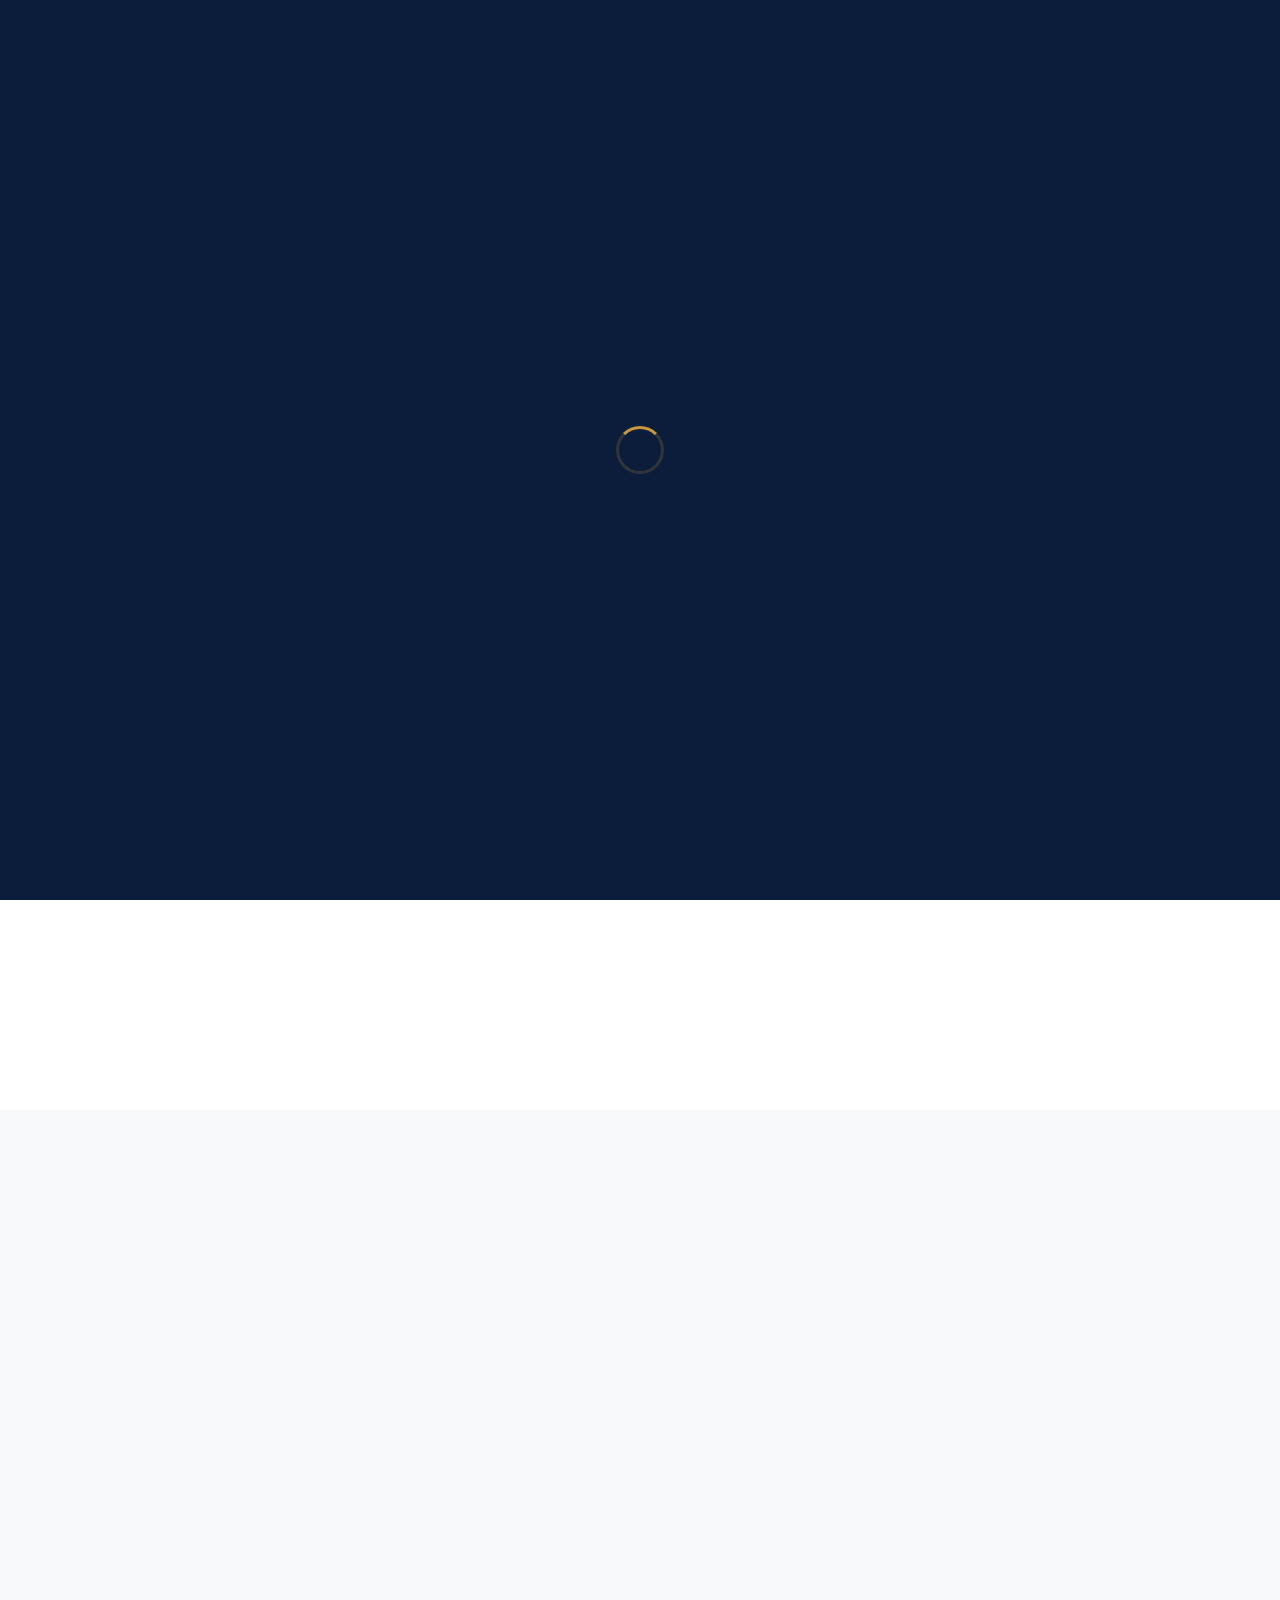
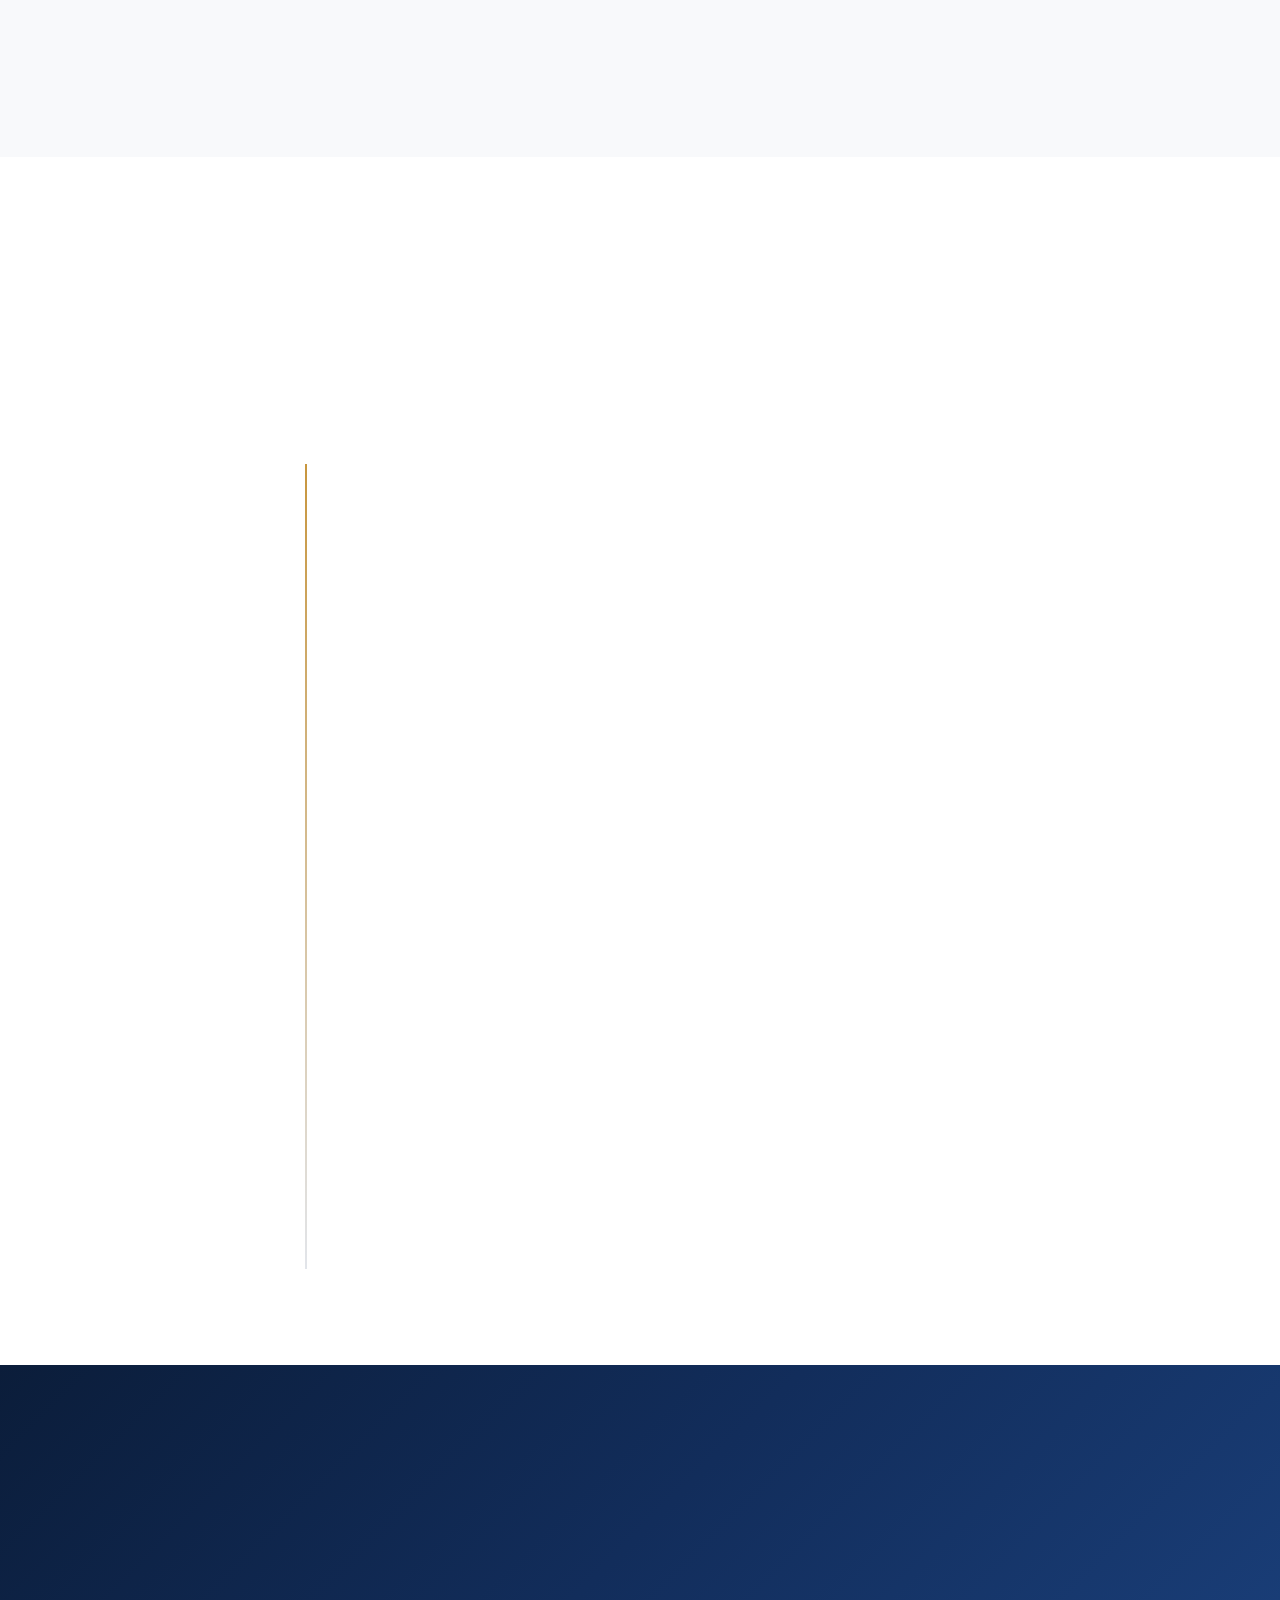
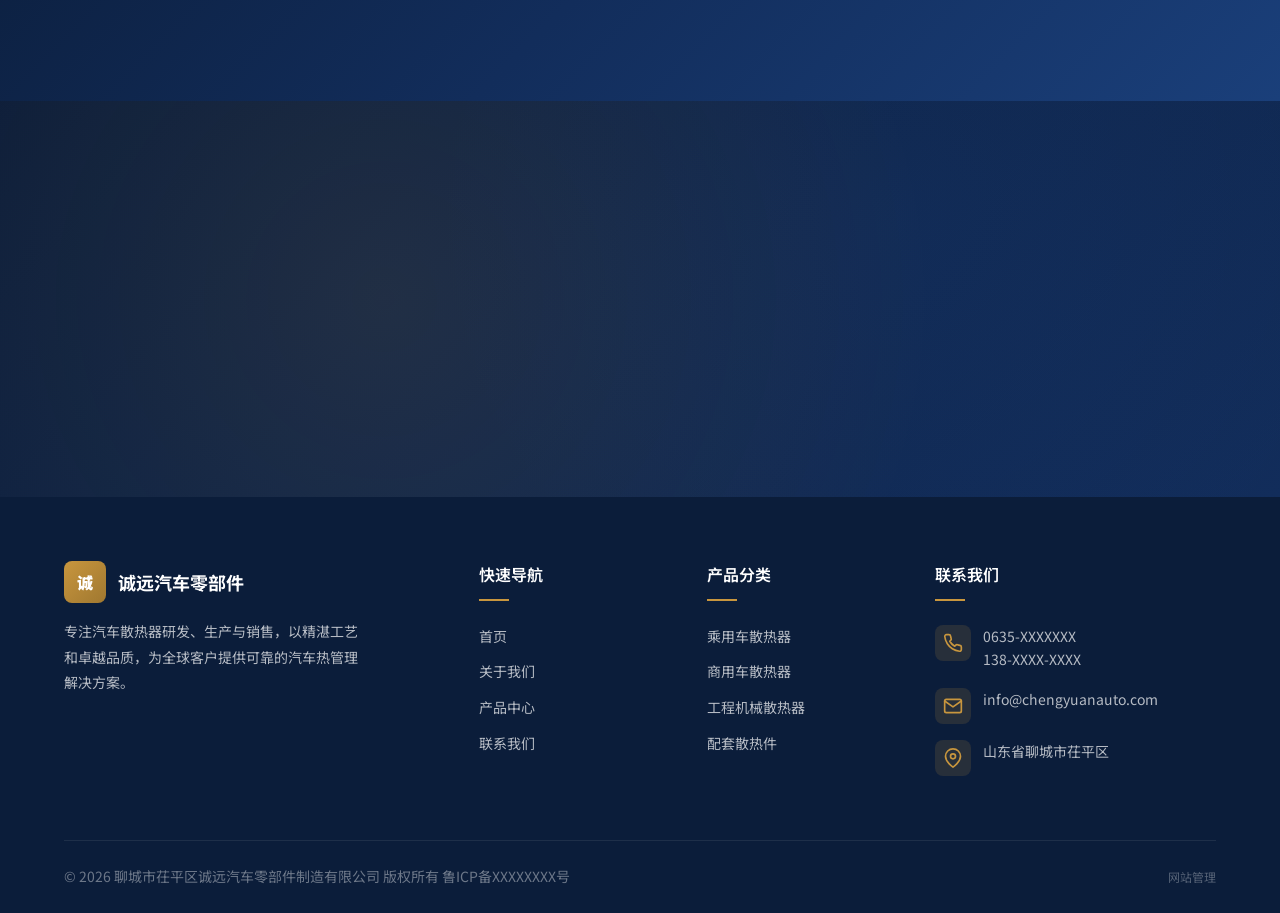
==== commit 9e8c0756: "feat: complete PHP backend, login protection, and visitor message panel" ====
--- a/about.html
+++ b/about.html
@@ -253,7 +253,8 @@
   <script src="js/data.js"></script>
   <script src="js/main.js"></script>
   <script>
-    (function () {
+    (async function () {
+      await CMS.loadData();
       // ---- Read CMS data ----
       const company = CMS.get('company');
       const values  = CMS.get('values');
